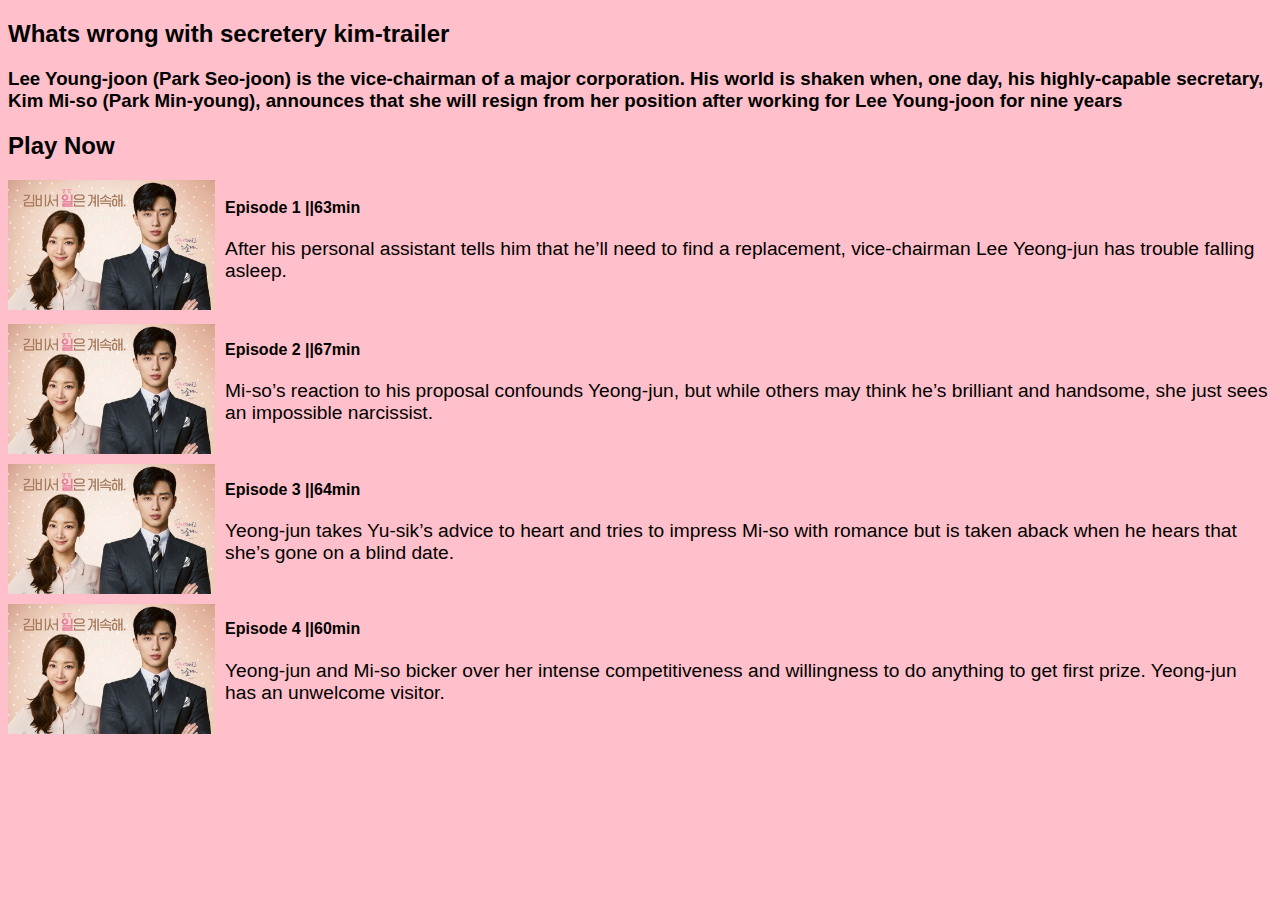
==== whatstrailer.html @ dacda850 "Add files via upload" ====
<!DOCTYPE html>
<html lang="en">
<head>
    <meta charset="UTF-8">
    <meta name="viewport" content="width=device-width, initial-scale=1.0">
    <title>What's wrong with secretery kim</title>
    <link rel="icon" type="image/png" href="small logo.png">
    <style>
        *{
            font-family: Arial, Helvetica, sans-serif;
        }
        video{
            max-width: 100% ;
            max-height: 330px;
           ;
        }
        body{
            background-color: pink;
        }
        .smallimg{
          
           max-height: 130px;
        }
        .containers{
            display: flex;
            justify-content: center;
            align-items: center;
            margin-top: 10px;
        }
        .tex{
            padding-left: 10px;
            margin-top: -15px;
        }
        p{
            font-size: larger;
        }
        .containers:hover{
            scale: 1.01;
            transition: transform 485ms;
           
        }
        
    </style>
</head>
<body>
    <h2>Whats wrong with secretery kim-trailer</h2>
    <div class="container">
        <videy2mate.com - Whats Wrong With Secretary Kim  Official Trailer_1080p.mp4" controls></video>
        <h3>Lee Young-joon (Park Seo-joon) is the vice-chairman of a major corporation. His world is shaken when, one day, his highly-capable secretary, Kim Mi-so (Park Min-young), announces that she will resign from her position after working for Lee Young-joon for nine years</h3>
        </div>
    </div>
    <h2>Play Now</h2>
    <div class="containers">
       <a href="episode1.html"><img src="210769.jpg" alt="" class="smallimg"></a>
        <div class="tex col-md-4">
        <h4>Episode 1 ||63min</h4>
        <p>After his personal assistant tells him that he’ll need to find a replacement, vice-chairman Lee Yeong-jun has trouble falling asleep.</p>
        </div>
    </div>


    <div class="containers">
        <img src="210769.jpg" alt="" class="smallimg">
        <div class="tex col-md-4">
        <h4>Episode 2 ||67min</h4>
        <p>Mi-so’s reaction to his proposal confounds Yeong-jun, but while others may think he’s brilliant and handsome, she just sees an impossible narcissist.</p>
        </div>
    </div>

    <div class="containers">
        <img src="210769.jpg" alt="" class="smallimg">
        <div class="tex col-md-4">
        <h4>Episode 3 ||64min</h4>
        <p>Yeong-jun takes Yu-sik’s advice to heart and tries to impress Mi-so with romance but is taken aback when he hears that she’s gone on a blind date.</p>
        </div>
    </div>

    <div class="containers">
        <img src="210769.jpg" alt="" class="smallimg">
        <div class="tex col-md-4">
        <h4>Episode 4 ||60min</h4>
        <p>Yeong-jun and Mi-so bicker over her intense competitiveness and willingness to do anything to get first prize. Yeong-jun has an unwelcome visitor.</p>
        </div>
    </div>

   
</html>
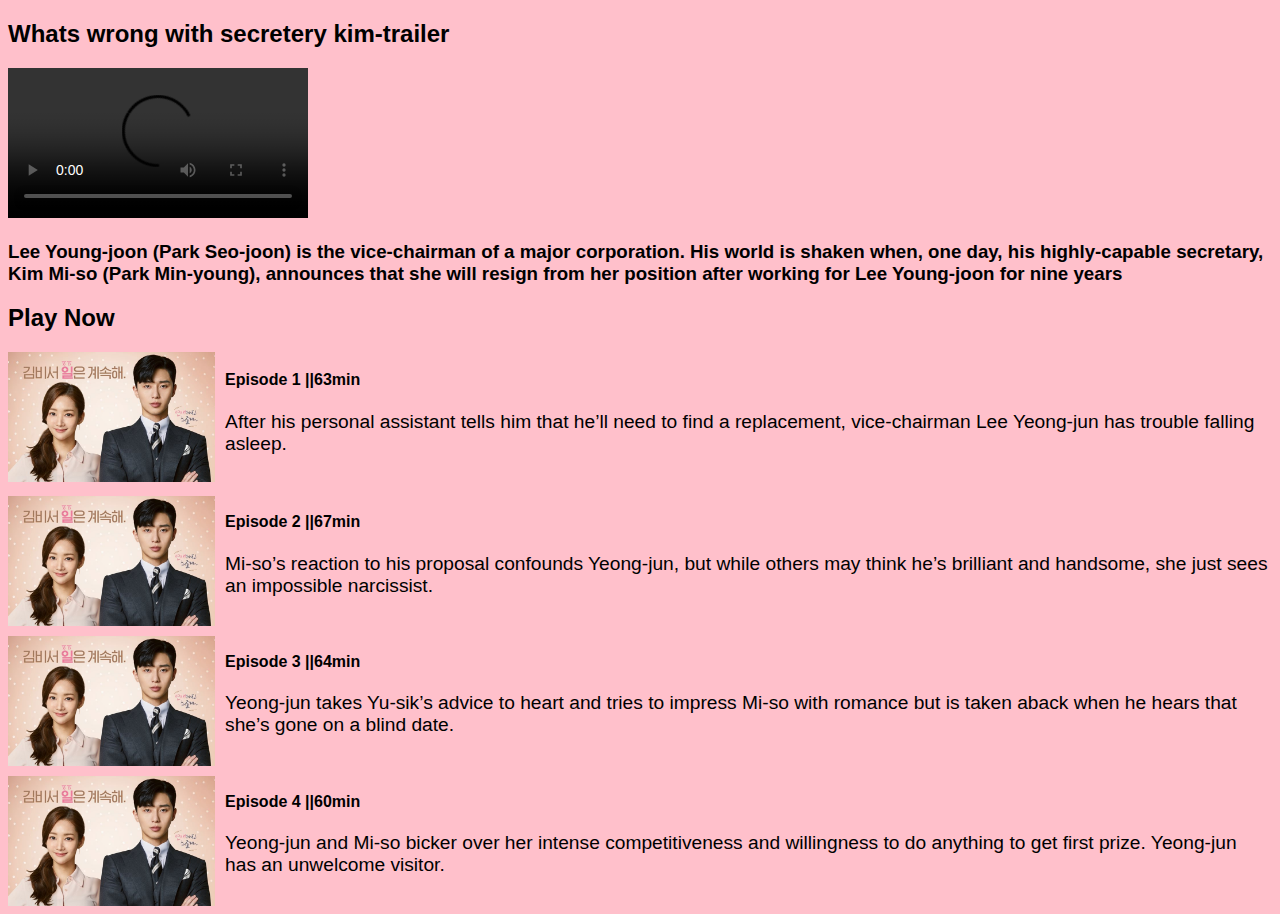
==== commit 9ead1b0d: "Add files via upload" ====
--- a/whatstrailer.html
+++ b/whatstrailer.html
@@ -45,7 +45,7 @@
 <body>
     <h2>Whats wrong with secretery kim-trailer</h2>
     <div class="container">
-        <videy2mate.com - Whats Wrong With Secretary Kim  Official Trailer_1080p.mp4" controls></video>
+        <video src="y2mate.com - Whats Wrong With Secretary Kim  Official Trailer_1080p.mp4"  controls></video>
         <h3>Lee Young-joon (Park Seo-joon) is the vice-chairman of a major corporation. His world is shaken when, one day, his highly-capable secretary, Kim Mi-so (Park Min-young), announces that she will resign from her position after working for Lee Young-joon for nine years</h3>
         </div>
     </div>
